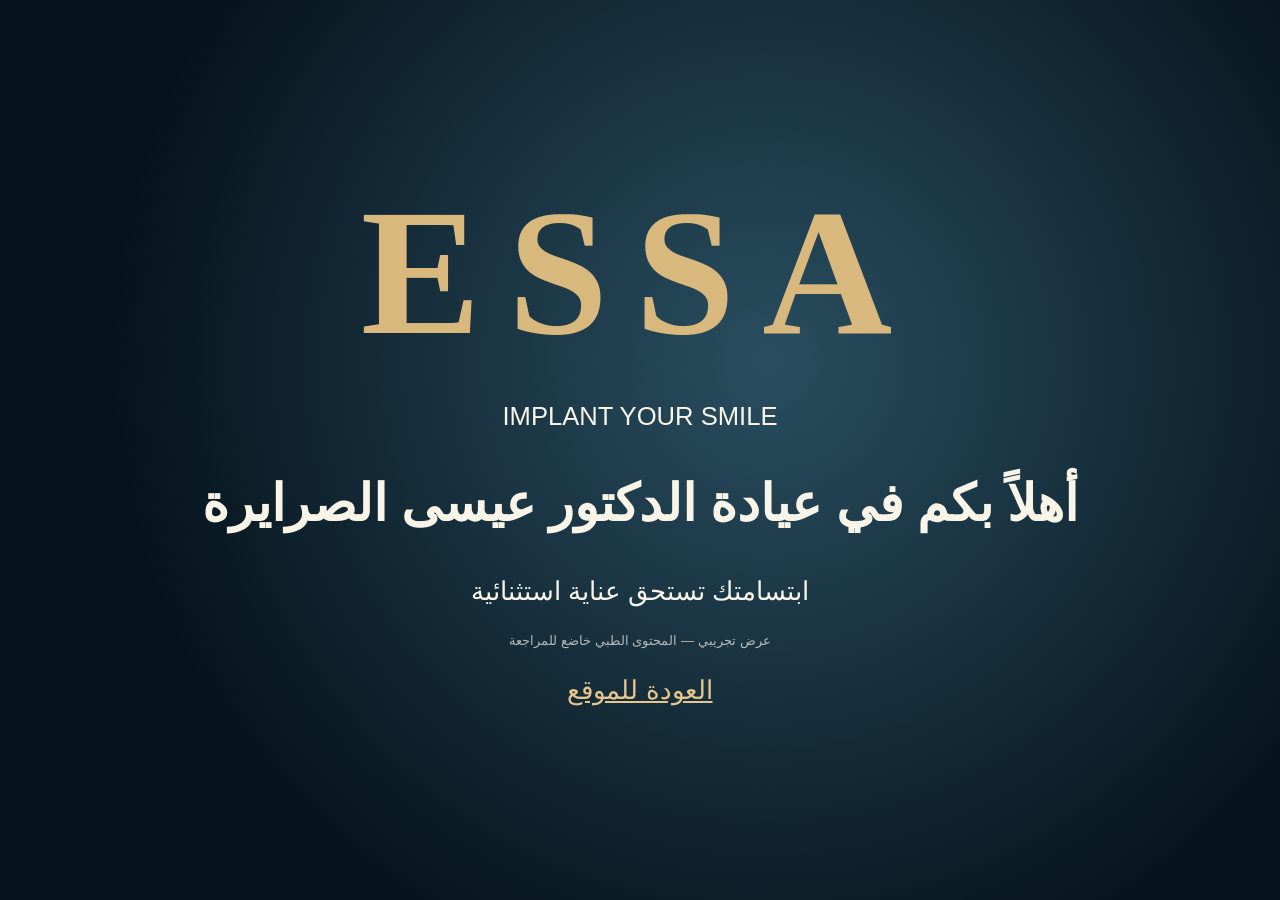
==== tv.html @ 73846fc0 "Publish standalone ESSA clinic demo" ====
<!doctype html><html lang="ar" dir="rtl"><meta charset="utf-8"><meta name="viewport" content="width=device-width,initial-scale=1"><title>ESSA Dental TV</title><style>body{margin:0;background:radial-gradient(circle at 60% 40%,#294e60,#06131c 70%);color:#f9f4e8;font-family:Tahoma,Arial,sans-serif;min-height:100vh;display:grid;place-items:center;text-align:center}main{padding:6vw}h1{font: bold clamp(70px,16vw,180px) Georgia,serif;letter-spacing:.15em;color:#d9b87d;margin:0}h2{font-size:clamp(24px,4vw,55px)}p{font-size:clamp(16px,2vw,26px)}a{color:#e7c58e}small{opacity:.7}</style><main><h1>ESSA</h1><p>IMPLANT YOUR SMILE</p><h2>أهلاً بكم في عيادة الدكتور عيسى الصرايرة</h2><p>ابتسامتك تستحق عناية استثنائية</p><small>عرض تجريبي — المحتوى الطبي خاضع للمراجعة</small><p><a href="index.html">العودة للموقع</a></p></main></html>
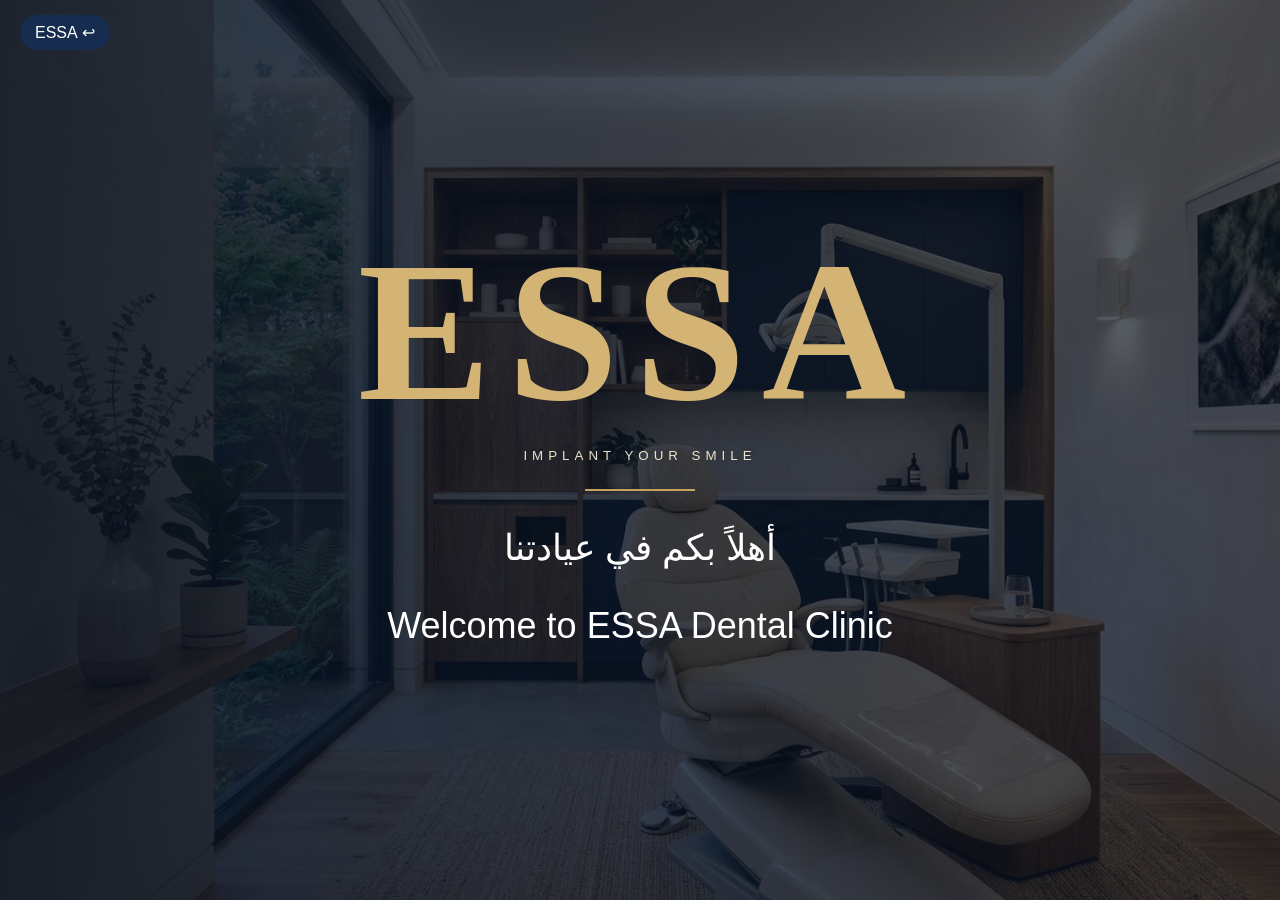
==== commit a9478258: "Add files via upload" ====
--- a/tv.html
+++ b/tv.html
@@ -1 +1 @@
-<!doctype html><html lang="ar" dir="rtl"><meta charset="utf-8"><meta name="viewport" content="width=device-width,initial-scale=1"><title>ESSA Dental TV</title><style>body{margin:0;background:radial-gradient(circle at 60% 40%,#294e60,#06131c 70%);color:#f9f4e8;font-family:Tahoma,Arial,sans-serif;min-height:100vh;display:grid;place-items:center;text-align:center}main{padding:6vw}h1{font: bold clamp(70px,16vw,180px) Georgia,serif;letter-spacing:.15em;color:#d9b87d;margin:0}h2{font-size:clamp(24px,4vw,55px)}p{font-size:clamp(16px,2vw,26px)}a{color:#e7c58e}small{opacity:.7}</style><main><h1>ESSA</h1><p>IMPLANT YOUR SMILE</p><h2>أهلاً بكم في عيادة الدكتور عيسى الصرايرة</h2><p>ابتسامتك تستحق عناية استثنائية</p><small>عرض تجريبي — المحتوى الطبي خاضع للمراجعة</small><p><a href="index.html">العودة للموقع</a></p></main></html>+<!doctype html><html lang="ar" dir="rtl"><head><meta charset="utf-8"><meta name="viewport" content="width=device-width,initial-scale=1"><title>ESSA Dental TV</title><style>*{box-sizing:border-box}body{margin:0;background:#081222;color:white;font-family:Arial,Tahoma,sans-serif}main{height:100vh;min-height:550px;display:grid;place-items:center;text-align:center;background:linear-gradient(90deg,#081222df,#081222aa),url('assets/img_clinic_suite.jpg') center/cover;padding:20px}.brand{font:700 clamp(85px,16vw,200px) Georgia,serif;letter-spacing:16px;color:#d4b475}.line{height:2px;background:#c5a25d;width:110px;margin:25px auto}p{font-size:clamp(20px,3vw,36px)}small{letter-spacing:5px;color:#ede2ca}a{position:fixed;top:15px;left:20px;color:white;text-decoration:none;background:#172d4f;padding:8px 15px;border-radius:25px}</style></head><body><a href="index.html">↩ ESSA</a><main><div><div class="brand">ESSA</div><small>IMPLANT YOUR SMILE</small><div class="line"></div><p>أهلاً بكم في عيادتنا</p><p>Welcome to ESSA Dental Clinic</p></div></main></body></html>
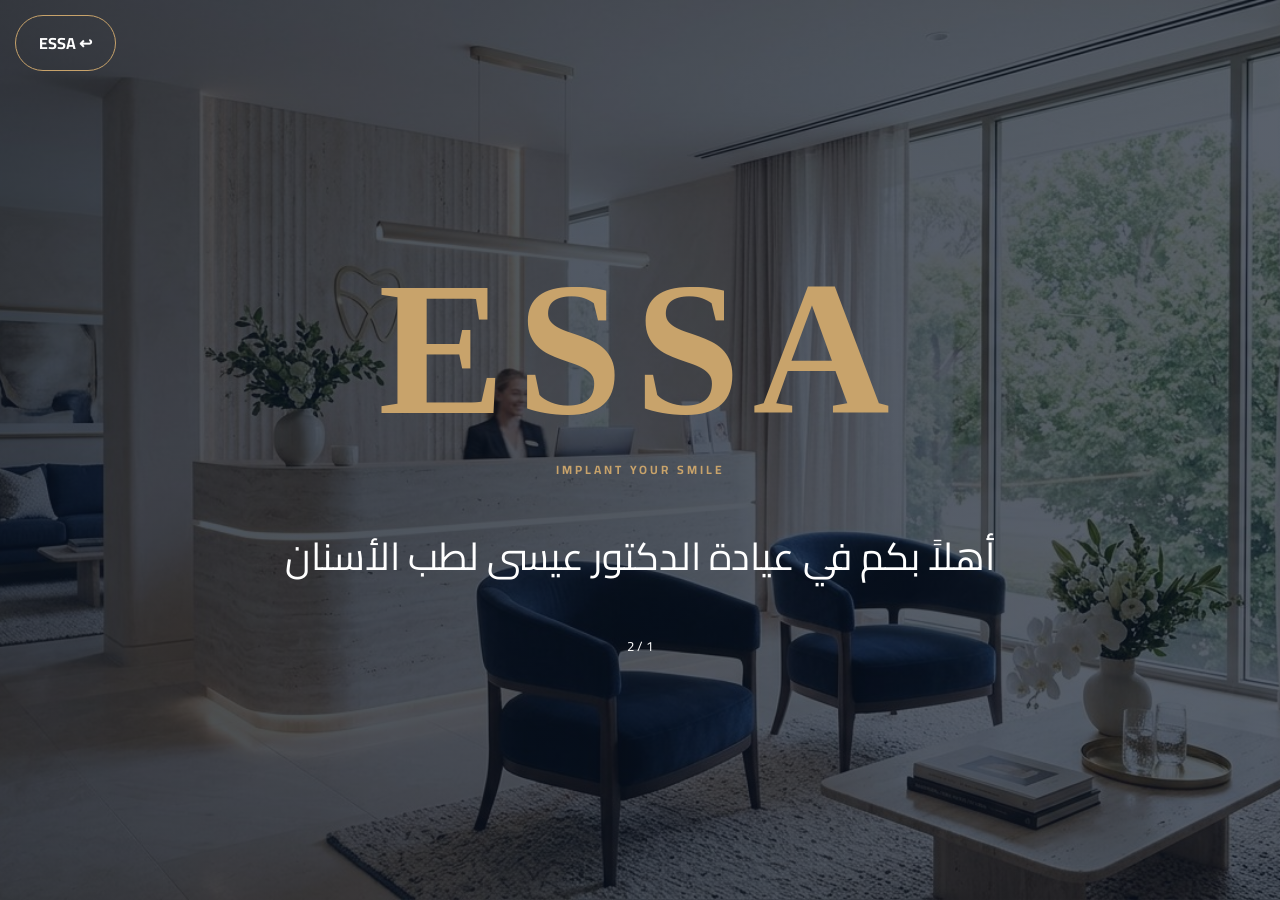
==== commit 1ba840e9: "Add files via upload" ====
--- a/tv.html
+++ b/tv.html
@@ -1 +1 @@
-<!doctype html><html lang="ar" dir="rtl"><head><meta charset="utf-8"><meta name="viewport" content="width=device-width,initial-scale=1"><title>ESSA Dental TV</title><style>*{box-sizing:border-box}body{margin:0;background:#081222;color:white;font-family:Arial,Tahoma,sans-serif}main{height:100vh;min-height:550px;display:grid;place-items:center;text-align:center;background:linear-gradient(90deg,#081222df,#081222aa),url('assets/img_clinic_suite.jpg') center/cover;padding:20px}.brand{font:700 clamp(85px,16vw,200px) Georgia,serif;letter-spacing:16px;color:#d4b475}.line{height:2px;background:#c5a25d;width:110px;margin:25px auto}p{font-size:clamp(20px,3vw,36px)}small{letter-spacing:5px;color:#ede2ca}a{position:fixed;top:15px;left:20px;color:white;text-decoration:none;background:#172d4f;padding:8px 15px;border-radius:25px}</style></head><body><a href="index.html">↩ ESSA</a><main><div><div class="brand">ESSA</div><small>IMPLANT YOUR SMILE</small><div class="line"></div><p>أهلاً بكم في عيادتنا</p><p>Welcome to ESSA Dental Clinic</p></div></main></body></html>+<!doctype html><html lang="ar" dir="rtl"><head><meta charset="utf-8"><meta name="viewport" content="width=device-width,initial-scale=1"><title>ESSA Dental TV</title><link rel="stylesheet" href="style.css"></head><body><div class="preview" id="screen"><div><h1>ESSA</h1><div class="eyebrow">IMPLANT YOUR SMILE</div><p id="headline">أهلاً بكم في عيادة الدكتور عيسى</p><small id="counter"></small></div></div><a class="btn" style="position:fixed;top:15px;left:15px;color:white" href="index.html">↩ ESSA</a><script src="data.js"></script><script src="app.js"></script><script>let i=0;const slides=state.slides.filter(x=>x.active);function show(){if(!slides.length)return;const s=slides[i%slides.length];document.getElementById('headline').textContent=s.ar;document.getElementById('counter').textContent=(i%slides.length+1)+' / '+slides.length;const safe=['img_clinic_hero.jpg','img_implant_showcase.jpg','img_clinic_suite.jpg'].includes(s.image)?s.image:'img_clinic_hero.jpg';document.getElementById('screen').style.backgroundImage=`linear-gradient(90deg,#081222bb,#081222aa),url('assets/${safe}')`;i++;setTimeout(show,Math.max(3,Number(s.seconds)||8)*1000)}show();</script></body></html>
--- a/style.css
+++ b/style.css
@@ -0,0 +1 @@
+@import url('https://fonts.googleapis.com/css2?family=Cairo:wght@400;500;600;700&family=Cormorant+Garamond:wght@400;500;600&display=swap');:root{--navy:#101d32;--gold:#c8a36b;--cream:#faf8f4;--muted:#627083}*{box-sizing:border-box}html{scroll-behavior:smooth}body{margin:0;background:var(--cream);color:var(--navy);font-family:Cairo,Tahoma,sans-serif}a{text-decoration:none;color:inherit}button,input,textarea,select{font:inherit}button{cursor:pointer}.shell{width:min(1180px,90%);margin:auto}header{position:sticky;top:0;z-index:20;background:#fcfaf8f2;backdrop-filter:blur(15px);border-bottom:1px solid #e8e1d5}nav{display:flex;justify-content:space-between;align-items:center;min-height:78px;gap:15px}.brand{font:600 31px 'Cormorant Garamond',Georgia,serif;letter-spacing:3px}.brand span{font:500 10px Cairo,sans-serif;display:block;letter-spacing:2px}.navlinks{display:flex;gap:22px;align-items:center;font-size:13px}.btn{display:inline-flex;justify-content:center;align-items:center;padding:12px 23px;border:1px solid var(--gold);border-radius:50px;background:transparent;color:inherit;font-weight:700}.btn.gold{background:var(--gold);color:#101d32}.btn.dark{background:var(--navy);color:white;border-color:var(--navy)}.hero{min-height:650px;background:linear-gradient(90deg,#07101fdc,#0a18396e),url('assets/img_clinic_hero.jpg') center/cover;display:flex;align-items:center;color:white}.hero .shell{padding:110px 0}.eyebrow{color:var(--gold);font-size:12px;letter-spacing:3px;font-weight:bold}.hero h1{font-size:clamp(42px,6vw,84px);line-height:1.3;font-weight:500;margin:15px 0;max-width:760px}.hero p{font-size:17px;max-width:570px;color:#e8e8e8}.hero .btn{margin:18px 0 0 10px}.section{padding:90px 0}.section.alt{background:#f0ebe3}.section.navy{background:var(--navy);color:white}.section h2{font-size:clamp(32px,4vw,50px);font-weight:500;margin:8px 0 20px}.sub{color:var(--muted);max-width:690px}.grid{display:grid;grid-template-columns:repeat(3,1fr);gap:18px;margin-top:30px}.tile{background:white;border:1px solid #e9e3d9;border-radius:18px;padding:27px;box-shadow:0 10px 30px #1522380a}.tile h3{margin:4px 0 10px}.tile p{font-size:13px;color:#637083}.split{display:grid;grid-template-columns:1fr 1fr;gap:65px;align-items:center}.split img{width:100%;border-radius:20px;max-height:500px;object-fit:cover}.tag{font-size:12px;border:1px solid #cab28a;padding:7px 16px;border-radius:30px;background:transparent;margin:4px}.tag.active{background:var(--gold)}.notice{background:#e9ddc5;color:#5c4a30;text-align:center;padding:8px;font-size:12px}.cta{display:flex;flex-wrap:wrap;gap:10px;margin-top:23px}.foot{background:#091426;color:#ddd;padding:50px 0;text-align:center}.info{display:grid;grid-template-columns:repeat(3,1fr);gap:15px}.info article{background:white;padding:25px;border-radius:15px}.float{position:fixed;bottom:20px;right:20px;background:#2c7a55;color:white;padding:12px 21px;border-radius:50px;z-index:30}.float[hidden]{display:none}.admin{max-width:1050px;margin:40px auto;padding:0 20px}.admin fieldset{border:1px solid #d7c9b4;border-radius:18px;margin:20px 0;padding:22px}.admin label{display:block;margin:12px 0}.admin input,.admin textarea{width:100%;padding:10px;border:1px solid #d7c9b4;border-radius:8px}.admin textarea{min-height:85px}.admin .row{display:grid;grid-template-columns:1fr 1fr;gap:20px}.admin .editor{padding:15px;background:white;border-radius:12px;margin:12px 0}.preview{min-height:100vh;background:linear-gradient(90deg,#081222bb,#081222aa),url('assets/img_clinic_hero.jpg') center/cover;display:grid;place-items:center;text-align:center;color:white}.preview h1{font:600 clamp(85px,15vw,190px) Georgia,serif;letter-spacing:12px;color:var(--gold);margin:0}.preview p{font-size:clamp(24px,3vw,40px)}@media(max-width:820px){.navlinks{gap:8px;font-size:11px;flex-wrap:wrap;justify-content:end}.navlinks a:not(.btn){display:none}.hero{min-height:570px}.grid,.split,.info,.admin .row{grid-template-columns:1fr}.section{padding:60px 0}.hero .shell{padding:65px 0}}
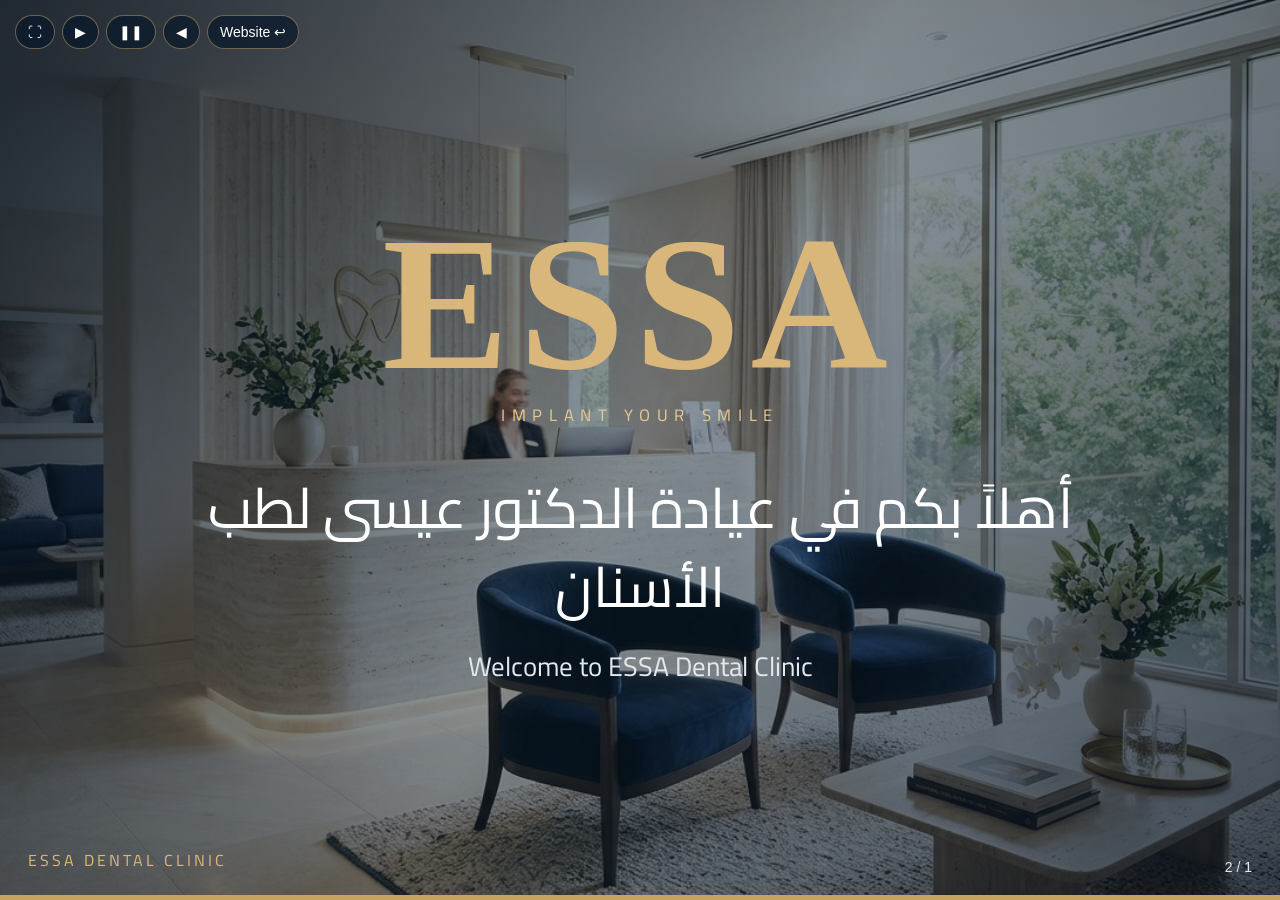
==== commit b80e66f8: "Add files via upload" ====
--- a/tv.html
+++ b/tv.html
@@ -1 +1 @@
-<!doctype html><html lang="ar" dir="rtl"><head><meta charset="utf-8"><meta name="viewport" content="width=device-width,initial-scale=1"><title>ESSA Dental TV</title><link rel="stylesheet" href="style.css"></head><body><div class="preview" id="screen"><div><h1>ESSA</h1><div class="eyebrow">IMPLANT YOUR SMILE</div><p id="headline">أهلاً بكم في عيادة الدكتور عيسى</p><small id="counter"></small></div></div><a class="btn" style="position:fixed;top:15px;left:15px;color:white" href="index.html">↩ ESSA</a><script src="data.js"></script><script src="app.js"></script><script>let i=0;const slides=state.slides.filter(x=>x.active);function show(){if(!slides.length)return;const s=slides[i%slides.length];document.getElementById('headline').textContent=s.ar;document.getElementById('counter').textContent=(i%slides.length+1)+' / '+slides.length;const safe=['img_clinic_hero.jpg','img_implant_showcase.jpg','img_clinic_suite.jpg'].includes(s.image)?s.image:'img_clinic_hero.jpg';document.getElementById('screen').style.backgroundImage=`linear-gradient(90deg,#081222bb,#081222aa),url('assets/${safe}')`;i++;setTimeout(show,Math.max(3,Number(s.seconds)||8)*1000)}show();</script></body></html>+<!doctype html><html lang="ar" dir="rtl"><head><meta charset="utf-8"><meta name="viewport" content="width=device-width,initial-scale=1"><title>ESSA · Dental TV</title><link rel="stylesheet" href="style.css"><style>body{background:#081222;overflow:hidden}.tvstage{height:100vh;position:relative;display:flex;align-items:center;justify-content:center;text-align:center;color:white;background:#081222 center/cover;transition:background-image .8s ease}.tvstage:before{content:"";position:absolute;inset:0;background:linear-gradient(120deg,#071321d9,#0c223477,#071321bb)}.tvcontent{position:relative;z-index:1;padding:8vw;max-width:1150px}.tvbrand{font:600 clamp(72px,15vw,190px) Georgia,serif;color:#d9b679;letter-spacing:10px;line-height:1}.tvsub{letter-spacing:.4em;color:#e5c990;font-size:clamp(11px,1.3vw,18px)}.tvheadline{font-size:clamp(27px,4.4vw,65px);line-height:1.4;margin:38px auto 15px}.tven{font-size:clamp(17px,2.1vw,30px);color:#e3e8ed}.tvbar{position:absolute;bottom:0;left:0;width:0;height:5px;background:#c5a25d;transition:width linear}.tvcontrols{position:fixed;top:15px;left:15px;z-index:3;display:flex;gap:7px}.tvcontrols button,.tvcontrols a{background:#09182abb;border:1px solid #d9b67977;border-radius:30px;color:white;padding:8px 12px;text-decoration:none;font:14px Arial}.tvcount{position:absolute;bottom:25px;right:28px;color:#e3e8ed;font:14px Arial}.tvlogo{position:absolute;bottom:25px;left:28px;color:#d9b679;letter-spacing:3px}</style></head><body><main class="tvstage" id="stage"><div class="tvcontent"><div class="tvbrand">ESSA</div><div class="tvsub">IMPLANT YOUR SMILE</div><div class="tvheadline" id="headline"></div><div class="tven" id="english"></div></div><div class="tvcount" id="count"></div><div class="tvlogo">ESSA DENTAL CLINIC</div><div class="tvbar" id="bar"></div></main><div class="tvcontrols"><a href="index.html">↩ Website</a><button id="prev">◀</button><button id="play">❚❚</button><button id="next">▶</button><button id="full">⛶</button></div><script src="data.js"></script><script>const KEY='essa_web_cms_v1';let st;try{st=JSON.parse(localStorage.getItem(KEY))||ESSA_DEFAULT}catch{st=ESSA_DEFAULT}let slides=(st.slides||[]).filter(s=>s.active);if(!slides.length)slides=ESSA_DEFAULT.slides;let i=0,timer,playing=true;const $=id=>document.getElementById(id),imgs=['img_clinic_hero.jpg','img_implant_showcase.jpg','img_clinic_suite.jpg'];function show(){clearTimeout(timer);const s=slides[i];$('headline').textContent=s.ar||'';$('english').textContent=s.en||'';$('count').textContent=(i+1)+' / '+slides.length;$('stage').style.backgroundImage=`url('assets/${imgs.includes(s.image)?s.image:imgs[i%imgs.length]}')`;$('bar').style.transition='none';$('bar').style.width='0';requestAnimationFrame(()=>requestAnimationFrame(()=>{$('bar').style.transition=`width ${Math.max(3,Number(s.seconds)||8)}s linear`;$('bar').style.width=playing?'100%':'0'}));if(playing)timer=setTimeout(()=>{i=(i+1)%slides.length;show()},Math.max(3,Number(s.seconds)||8)*1000)}$('prev').onclick=()=>{i=(i+slides.length-1)%slides.length;show()};$('next').onclick=()=>{i=(i+1)%slides.length;show()};$('play').onclick=()=>{playing=!playing;$('play').textContent=playing?'❚❚':'▶';show()};$('full').onclick=()=>document.documentElement.requestFullscreen?.();show();</script></body></html>
